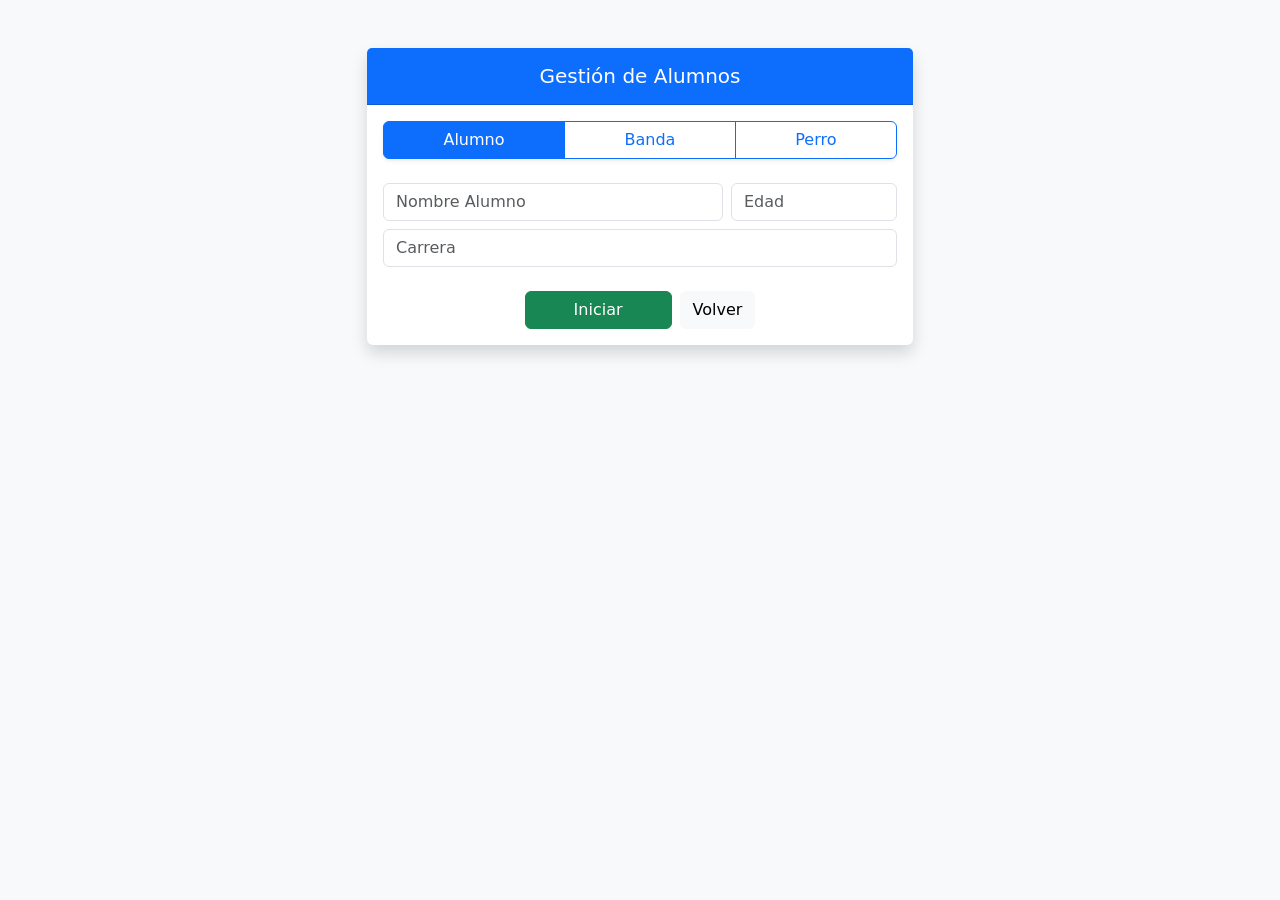
==== assets/ejercicios/EJERCICIO01/index.html @ 93b87297 "feat(ex01): implementar clase Alumno y lógica de vinculación con el DOM" ====
<!DOCTYPE html>
<html lang="en">

<head>
    <meta charset="UTF-8">
    <meta name="viewport" content="width=device-width, initial-scale=1.0">
    <title>Document</title>
    <link rel="icon" type="image/x-icon" href="../../img/favicon/favicon.ico">
    <link href="https://cdn.jsdelivr.net/npm/bootstrap@5.0.2/dist/css/bootstrap.min.css" rel="stylesheet"
        integrity="sha384-EVSTQN3/azprG1Anm3QDgpJLIm9Nao0Yz1ztcQTwFspd3yD65VohhpuuCOmLASjC" crossorigin="anonymous">
    <link rel="stylesheet" href="assets/css/style.css">
</head>

<body class="bg-light">
    <div class="container py-5">
        <div class="row justify-content-center">
            <div class="col-md-6">
                <div class="card shadow border-0">
                    <div class="card-header bg-primary text-white text-center py-3">
                        <h2 class="h5 mb-0" id="tituloCard">Gestión de Alumnos</h2>
                    </div>

                    <div class="card-body">
                        <div class="btn-group w-100 mb-4 shadow-sm">
                            <button id="tabAlumno" class="btn btn-outline-primary active">Alumno</button>
                            <button id="tabBanda" class="btn btn-outline-primary">Banda</button>
                            <button id="tabPerro" class="btn btn-outline-primary">Perro</button>
                        </div>

                        <div id="contenedorFormularios" class="mb-4">
                            <div id="formAlumno" class="row g-2" >
                                <div class="col-8">
                                    <input type="text" id="inputNombreAlumno" class="form-control" placeholder="Nombre Alumno">
                                </div>
                                <div class="col-4">
                                    <input type="number" id="inputEdadAlumno" class="form-control" placeholder="Edad">
                                </div>
                                <div class="col-12 mt-2">
                                    <input type="text" id="inputCarreraAlumno" class="form-control" placeholder="Carrera">
                                </div>
                            </div>

                            <div id="formBanda" class="row g-2 d-none">
                                <div class="col-12">
                                    <input type="text" id="inputBanda" class="form-control" placeholder="Nombre de la Banda">
                                </div>
                                <div class="col-12 mt-2">
                                    <input type="text" id="inputGenerobanda" class="form-control" placeholder="Género Musical">
                                </div>
                                <div class="col-12 mt-2">
                                    <input type="text" id="inputIntegrantesBanda" class="form-control" placeholder="Integrantes">
                                </div>
                                <div class="col-12 mt-2">
                                    <input type="text" id="inputDiscosBanda" class="form-control" placeholder="Discos">
                                </div>
                            </div>

                            <div id="formPerro" class="row g-2 d-none">
                                <div class="col-12">
                                    <input type="text" id="inputPerro" class="form-control" placeholder="Nombre Perro">
                                </div>
                                <div class="col-8">
                                    <input type="text" id="inputRazaPerro" class="form-control" placeholder="Raza">
                                </div>
                                <div class="col-4">
                                    <input type="number" id="inputEdadPerro" class="form-control" placeholder="Edad">
                                </div>
                            </div>
                        </div>

                        <div class="d-grid gap-2 d-md-flex justify-content-center">
                            <button id="btnIniciar" class="btn btn-success px-5">Iniciar</button>
                            <a href="../../../index.html" class="btn btn-light">Volver</a>
                        </div>

                        <div id="resultado" class="mt-4 p-3 border rounded bg-white d-none shadow-sm"></div>
                    </div>
                </div>
            </div>
        </div>
    </div>
    <script src="assets/js/app.js"></script>
</body>

</html>
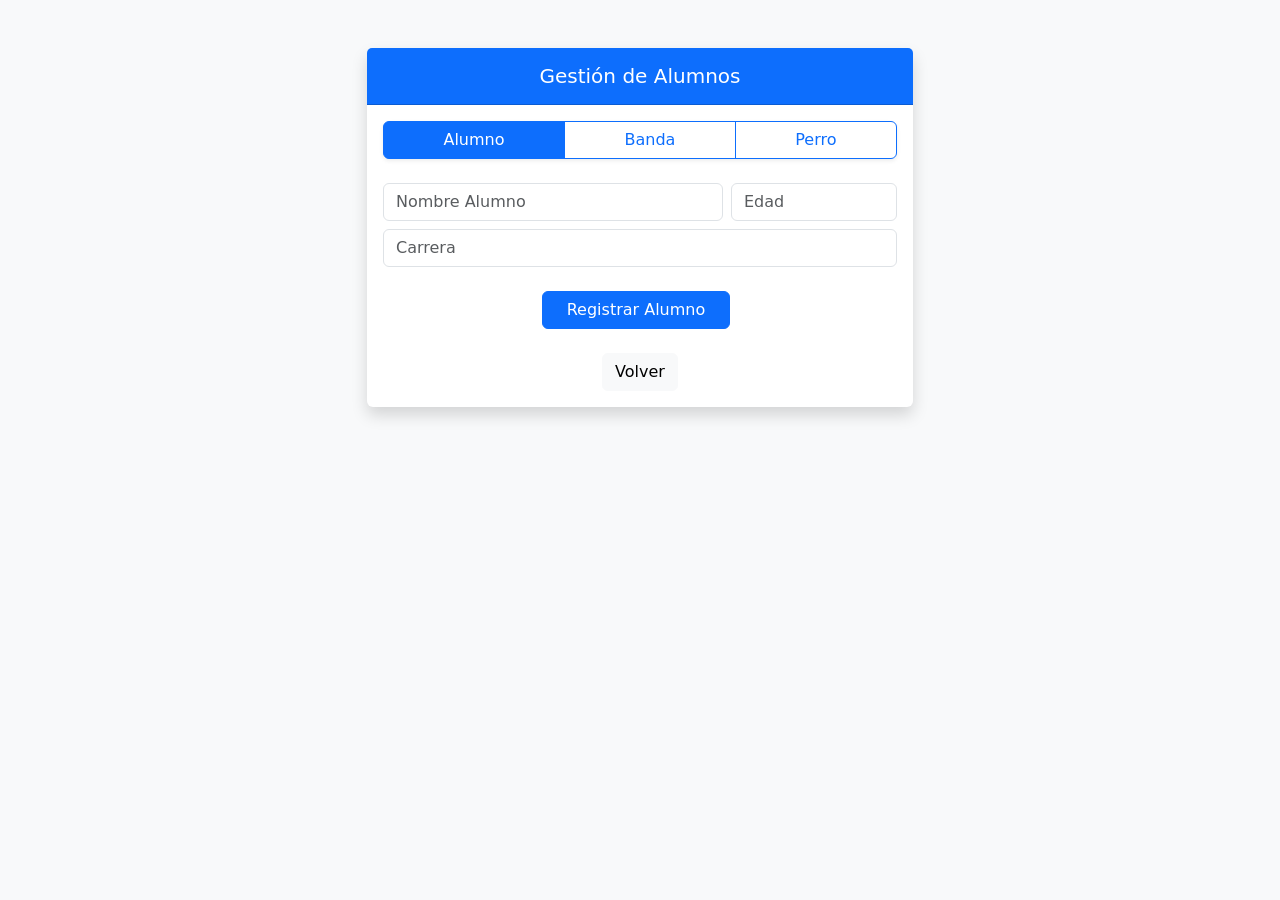
==== commit 13b4753b: "refactor: separar lógica de interfaz en ui.js y simplificar cambio de formularios" ====
--- a/assets/ejercicios/EJERCICIO01/index.html
+++ b/assets/ejercicios/EJERCICIO01/index.html
@@ -28,48 +28,76 @@
                         </div>
 
                         <div id="contenedorFormularios" class="mb-4">
-                            <div id="formAlumno" class="row g-2" >
+                            <div id="formAlumno" class="row g-2">
                                 <div class="col-8">
-                                    <input type="text" id="inputNombreAlumno" class="form-control" placeholder="Nombre Alumno">
+                                    <input type="text" id="inputNombreAlumno" class="form-control"
+                                        placeholder="Nombre Alumno">
                                 </div>
                                 <div class="col-4">
                                     <input type="number" id="inputEdadAlumno" class="form-control" placeholder="Edad">
                                 </div>
                                 <div class="col-12 mt-2">
-                                    <input type="text" id="inputCarreraAlumno" class="form-control" placeholder="Carrera">
+                                    <input type="text" id="inputCarreraAlumno" class="form-control"
+                                        placeholder="Carrera">
+                                </div>
+                                <div class="row g-2">
+                                    <div class="col-12 mt-3 text-center">
+                                        <button id="btnGuardarAlumno" class="btn btn-primary px-4">Registrar
+                                            Alumno</button>
+                                    </div>
                                 </div>
                             </div>
 
-                            <div id="formBanda" class="row g-2 d-none">
+                            <div id="formBanda" class="row g-3 d-none">
                                 <div class="col-12">
-                                    <input type="text" id="inputBanda" class="form-control" placeholder="Nombre de la Banda">
+                                    <label class="form-label small fw-bold">Nombre de la Banda</label>
+                                    <input type="text" id="inputNombreBanda" class="form-control">
                                 </div>
-                                <div class="col-12 mt-2">
-                                    <input type="text" id="inputGenerobanda" class="form-control" placeholder="Género Musical">
+                                <div class="col-12">
+                                    <label class="form-label small fw-bold">Género Musical</label>
+                                    <input type="text" id="inputGeneroBanda" class="form-control">
                                 </div>
-                                <div class="col-12 mt-2">
-                                    <input type="text" id="inputIntegrantesBanda" class="form-control" placeholder="Integrantes">
+                                <div class="col-12">
+                                    <label class="form-label small fw-bold">Álbumes</label>
+                                    <textarea id="inputAlbumBanda" class="form-control" rows="2"
+                                        placeholder="Ej: Abbey Road, Let It Be"></textarea>
                                 </div>
-                                <div class="col-12 mt-2">
-                                    <input type="text" id="inputDiscosBanda" class="form-control" placeholder="Discos">
+                                <div class="col-12">
+                                    <label class="form-label small fw-bold">Integrantes</label>
+                                    <textarea id="inputIntegrantesBanda" class="form-control" rows="2"
+                                        placeholder="Ej: John, Paul, George, Ringo"></textarea>
+                                </div>
+                                <div class="row g-3">
+                                    <div class="col-12 mt-3 text-center">
+                                        <button id="btnGuardarBanda" class="btn btn-success px-4">Guardar Banda</button>
+                                    </div>
                                 </div>
                             </div>
 
                             <div id="formPerro" class="row g-2 d-none">
-                                <div class="col-12">
+                                <div class="col-6">
                                     <input type="text" id="inputPerro" class="form-control" placeholder="Nombre Perro">
                                 </div>
-                                <div class="col-8">
+                                <div class="col-6">
                                     <input type="text" id="inputRazaPerro" class="form-control" placeholder="Raza">
                                 </div>
                                 <div class="col-4">
                                     <input type="number" id="inputEdadPerro" class="form-control" placeholder="Edad">
                                 </div>
+                                <div class="col-8">
+                                    <input type="text" id="inputColorPerro" class="form-control" placeholder="Color">
+                                </div>
+                                <div class="row g-2">
+                                    <div class="col-12 mt-3 text-center">
+                                        <button id="btnGuardarPerro" class="btn btn-warning px-4">Registrar
+                                            Mascota</button>
+                                    </div>
+                                </div>
                             </div>
                         </div>
 
                         <div class="d-grid gap-2 d-md-flex justify-content-center">
-                            <button id="btnIniciar" class="btn btn-success px-5">Iniciar</button>
+                            <!-- <button type="submit" id="btnIniciar" class="btn btn-success px-5">Iniciar</button> -->
                             <a href="../../../index.html" class="btn btn-light">Volver</a>
                         </div>
 
@@ -79,7 +107,7 @@
             </div>
         </div>
     </div>
-    <script src="assets/js/app.js"></script>
+    <script type="module" src="assets/js/app.js"></script>
 </body>
 
 </html>
